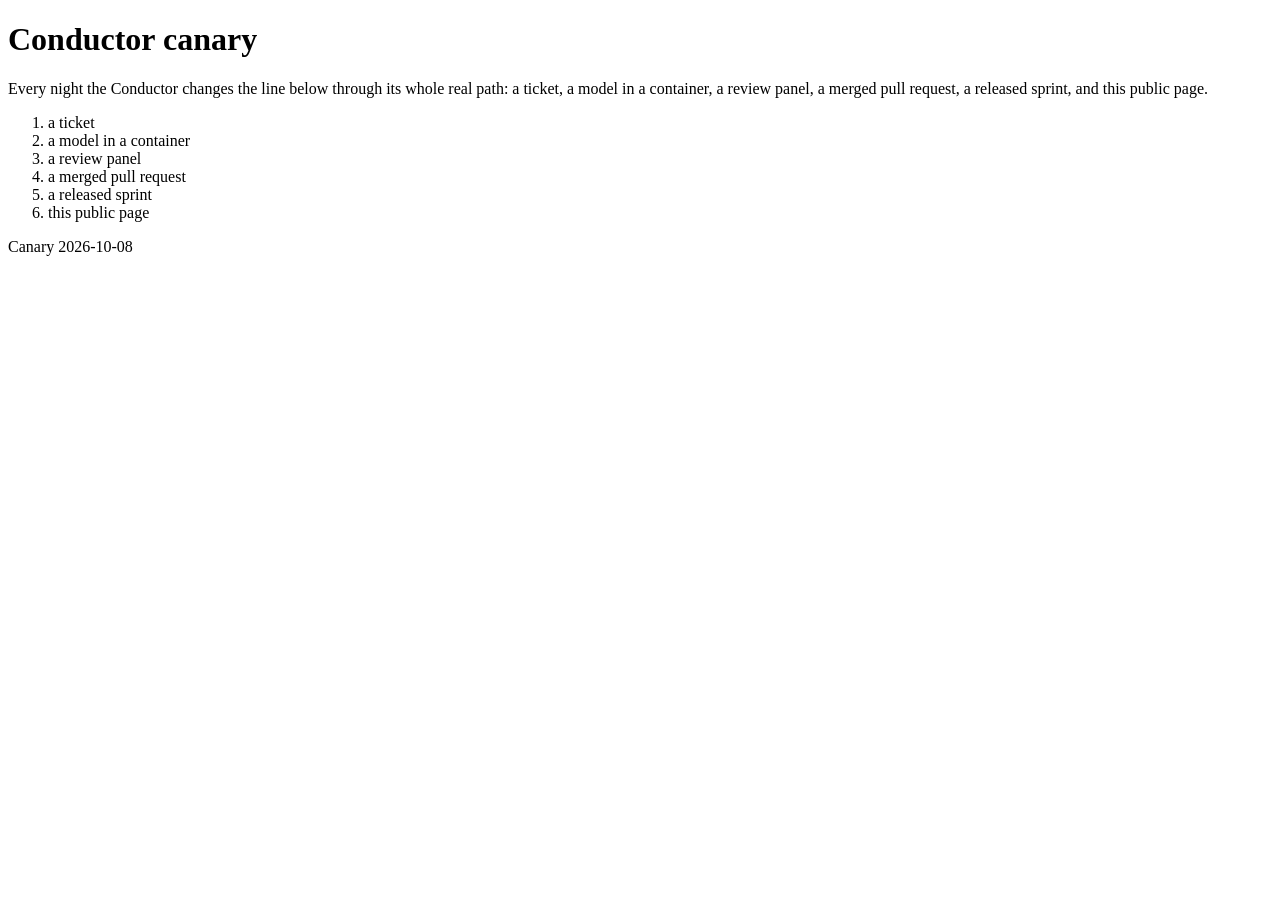
==== canary/index.html @ e997b4d2 "Publish canary 8215fea: 1 files of develop" ====
<!doctype html>
<meta charset="utf-8">
<title>Loading…</title>
<meta http-equiv="refresh" content="0; url=v/8215feadd925/">
<script>location.replace("v/8215feadd925/" + location.search + location.hash);</script>
<p><a href="v/8215feadd925/">Open the game</a></p>
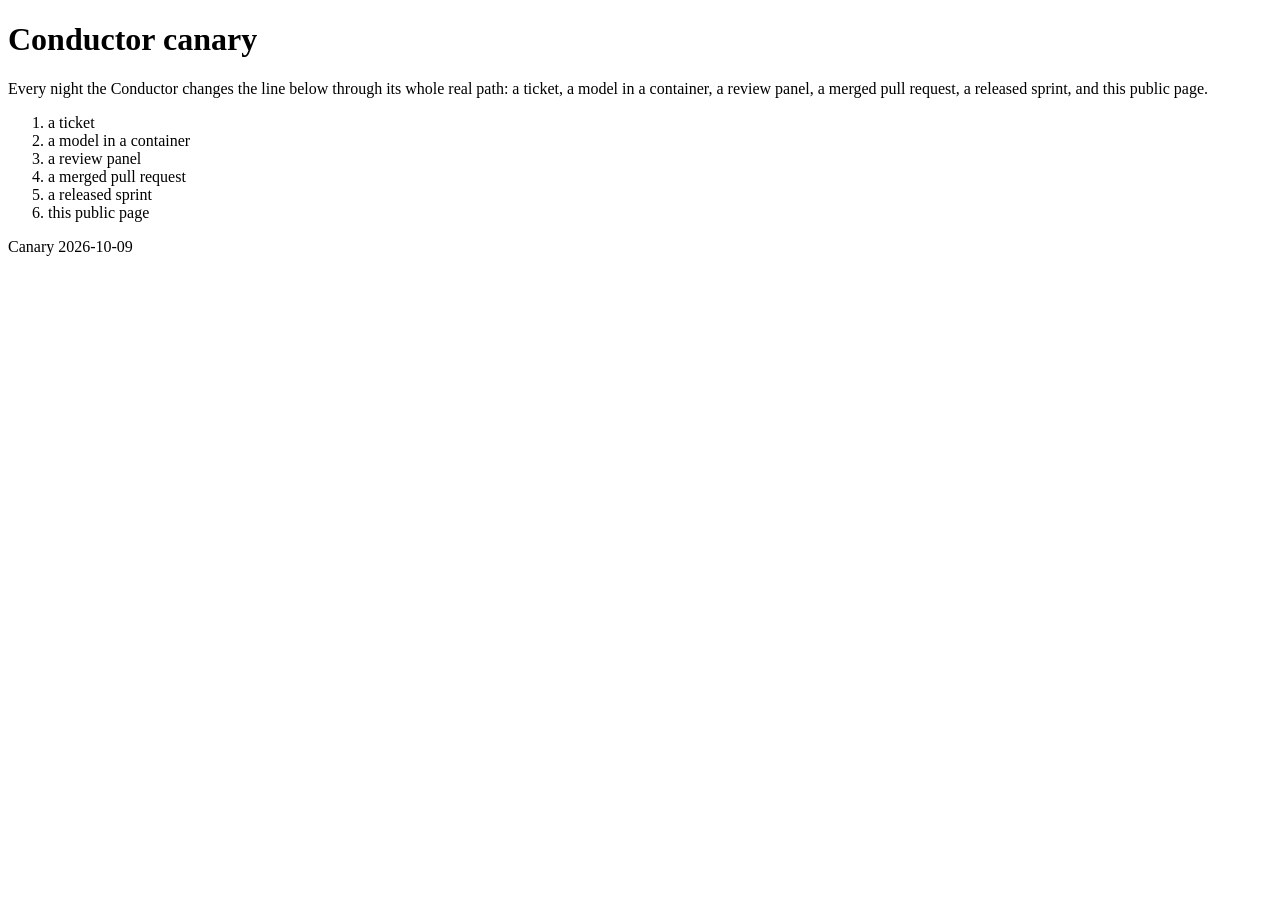
==== commit 0490c4eb: "Publish canary 8cbeab2: 1 files of develop" ====
--- a/canary/index.html
+++ b/canary/index.html
@@ -1,6 +1,6 @@
 <!doctype html>
 <meta charset="utf-8">
 <title>Loading…</title>
-<meta http-equiv="refresh" content="0; url=v/8215feadd925/">
-<script>location.replace("v/8215feadd925/" + location.search + location.hash);</script>
-<p><a href="v/8215feadd925/">Open the game</a></p>+<meta http-equiv="refresh" content="0; url=v/8cbeab207d77/">
+<script>location.replace("v/8cbeab207d77/" + location.search + location.hash);</script>
+<p><a href="v/8cbeab207d77/">Open the game</a></p>
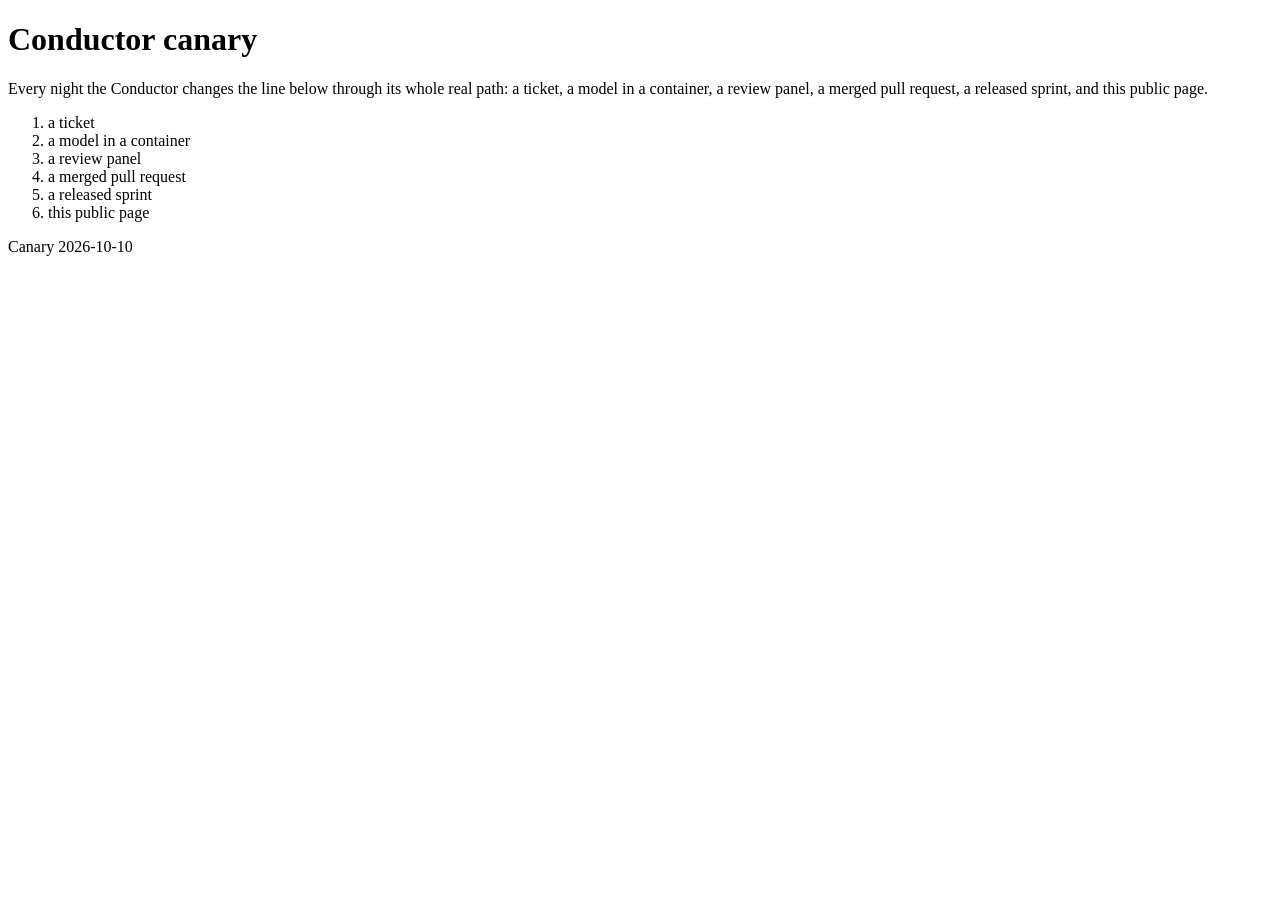
==== commit c21f44d9: "Publish canary 441b869: 1 files of develop" ====
--- a/canary/index.html
+++ b/canary/index.html
@@ -1,6 +1,6 @@
 <!doctype html>
 <meta charset="utf-8">
 <title>Loading…</title>
-<meta http-equiv="refresh" content="0; url=v/8cbeab207d77/">
-<script>location.replace("v/8cbeab207d77/" + location.search + location.hash);</script>
-<p><a href="v/8cbeab207d77/">Open the game</a></p>+<meta http-equiv="refresh" content="0; url=v/441b869cb22a/">
+<script>location.replace("v/441b869cb22a/" + location.search + location.hash);</script>
+<p><a href="v/441b869cb22a/">Open the game</a></p>
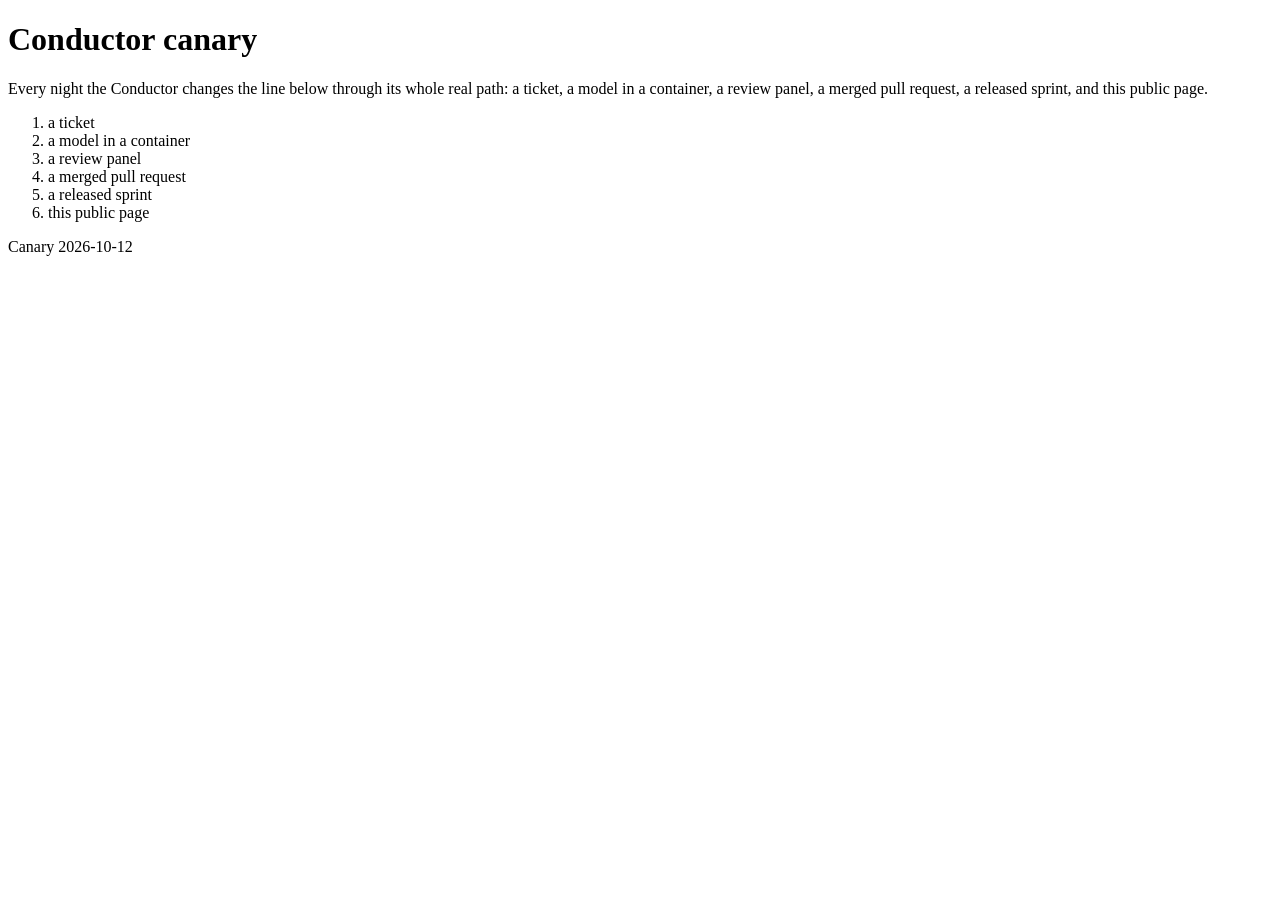
==== commit 859f168e: "Publish canary 0a0709c: 1 files of develop" ====
--- a/canary/index.html
+++ b/canary/index.html
@@ -1,6 +1,6 @@
 <!doctype html>
 <meta charset="utf-8">
 <title>Loading…</title>
-<meta http-equiv="refresh" content="0; url=v/441b869cb22a/">
-<script>location.replace("v/441b869cb22a/" + location.search + location.hash);</script>
-<p><a href="v/441b869cb22a/">Open the game</a></p>+<meta http-equiv="refresh" content="0; url=v/0a0709c2090a/">
+<script>location.replace("v/0a0709c2090a/" + location.search + location.hash);</script>
+<p><a href="v/0a0709c2090a/">Open the game</a></p>
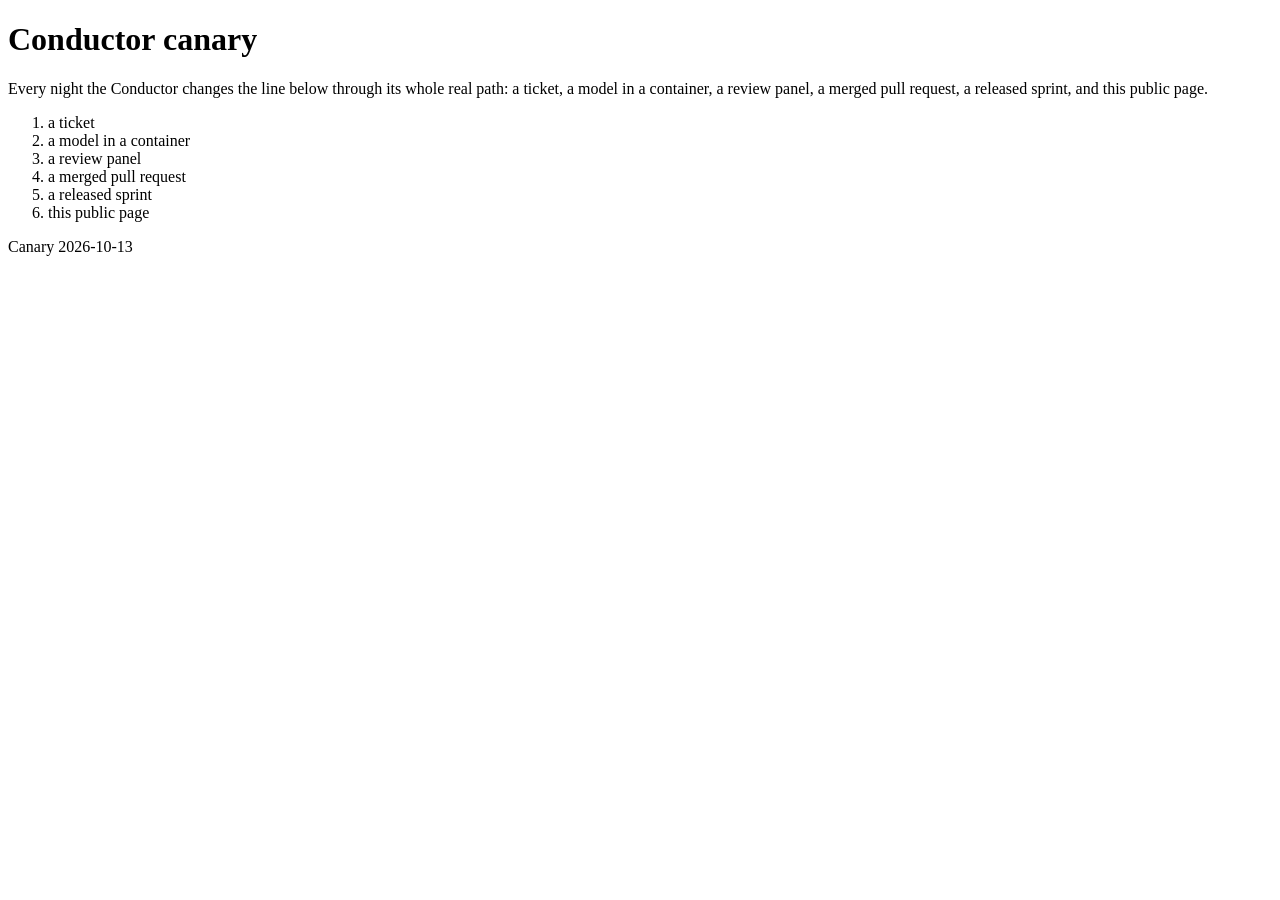
==== commit fdb13c3a: "Publish canary 84f4ed8: 1 files of develop" ====
--- a/canary/index.html
+++ b/canary/index.html
@@ -1,6 +1,6 @@
 <!doctype html>
 <meta charset="utf-8">
 <title>Loading…</title>
-<meta http-equiv="refresh" content="0; url=v/0a0709c2090a/">
-<script>location.replace("v/0a0709c2090a/" + location.search + location.hash);</script>
-<p><a href="v/0a0709c2090a/">Open the game</a></p>+<meta http-equiv="refresh" content="0; url=v/84f4ed8b08e5/">
+<script>location.replace("v/84f4ed8b08e5/" + location.search + location.hash);</script>
+<p><a href="v/84f4ed8b08e5/">Open the game</a></p>
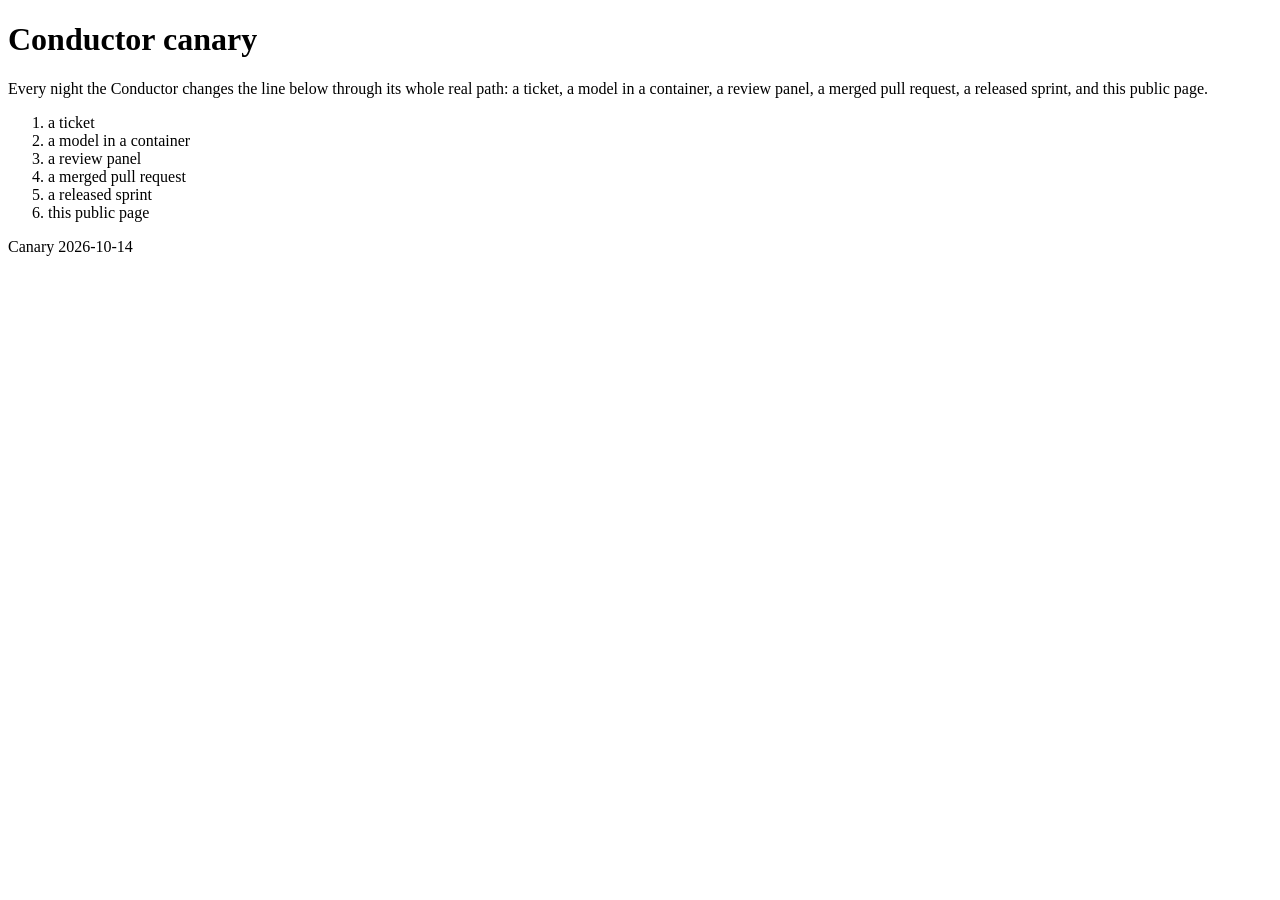
==== commit d46ca137: "Publish canary 8283b4f: 1 files of develop" ====
--- a/canary/index.html
+++ b/canary/index.html
@@ -1,6 +1,6 @@
 <!doctype html>
 <meta charset="utf-8">
 <title>Loading…</title>
-<meta http-equiv="refresh" content="0; url=v/84f4ed8b08e5/">
-<script>location.replace("v/84f4ed8b08e5/" + location.search + location.hash);</script>
-<p><a href="v/84f4ed8b08e5/">Open the game</a></p>+<meta http-equiv="refresh" content="0; url=v/8283b4f456d3/">
+<script>location.replace("v/8283b4f456d3/" + location.search + location.hash);</script>
+<p><a href="v/8283b4f456d3/">Open the game</a></p>
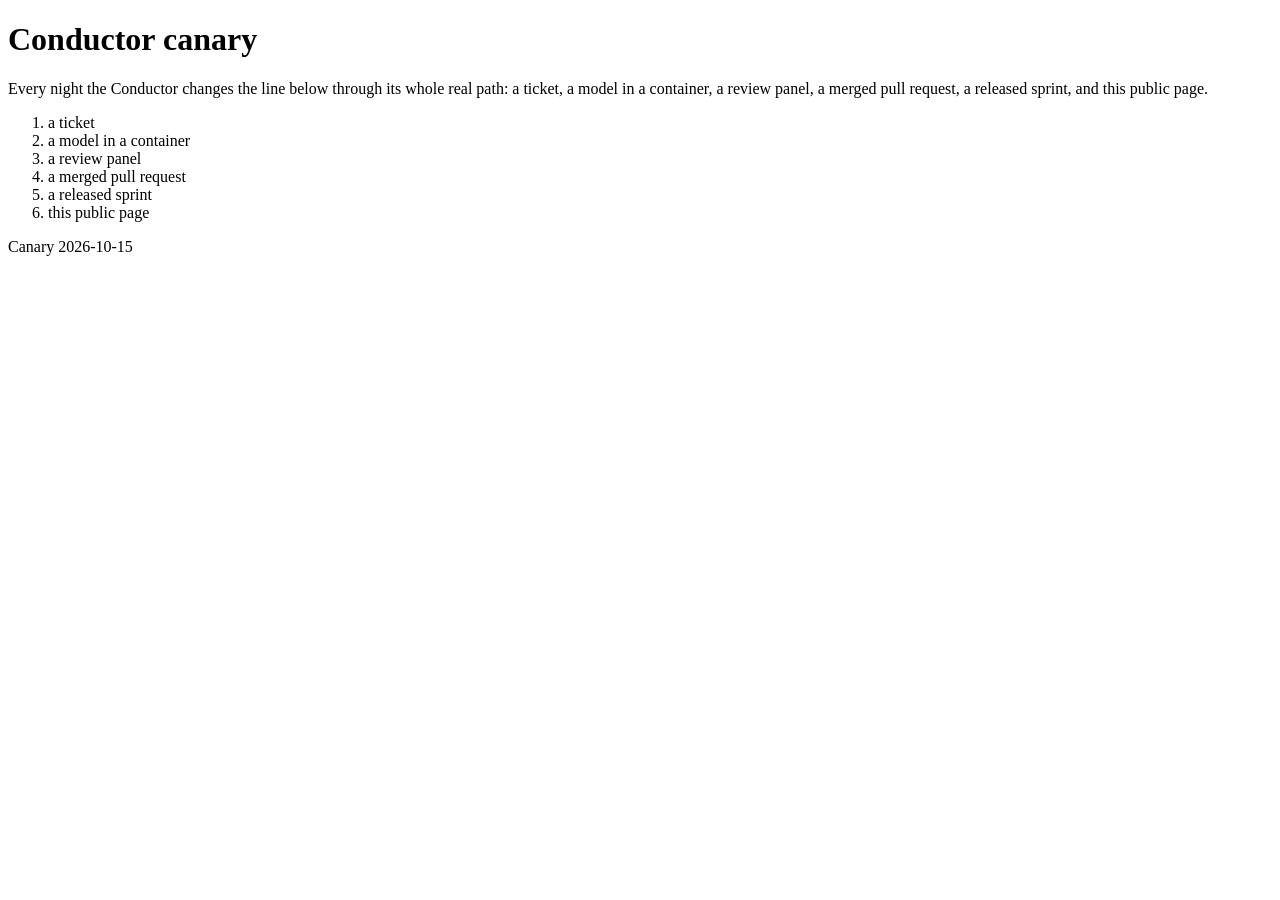
==== commit 2a0a027f: "Publish canary 39c38a8: 1 files of develop" ====
--- a/canary/index.html
+++ b/canary/index.html
@@ -1,6 +1,6 @@
 <!doctype html>
 <meta charset="utf-8">
 <title>Loading…</title>
-<meta http-equiv="refresh" content="0; url=v/8283b4f456d3/">
-<script>location.replace("v/8283b4f456d3/" + location.search + location.hash);</script>
-<p><a href="v/8283b4f456d3/">Open the game</a></p>+<meta http-equiv="refresh" content="0; url=v/39c38a8332e7/">
+<script>location.replace("v/39c38a8332e7/" + location.search + location.hash);</script>
+<p><a href="v/39c38a8332e7/">Open the game</a></p>
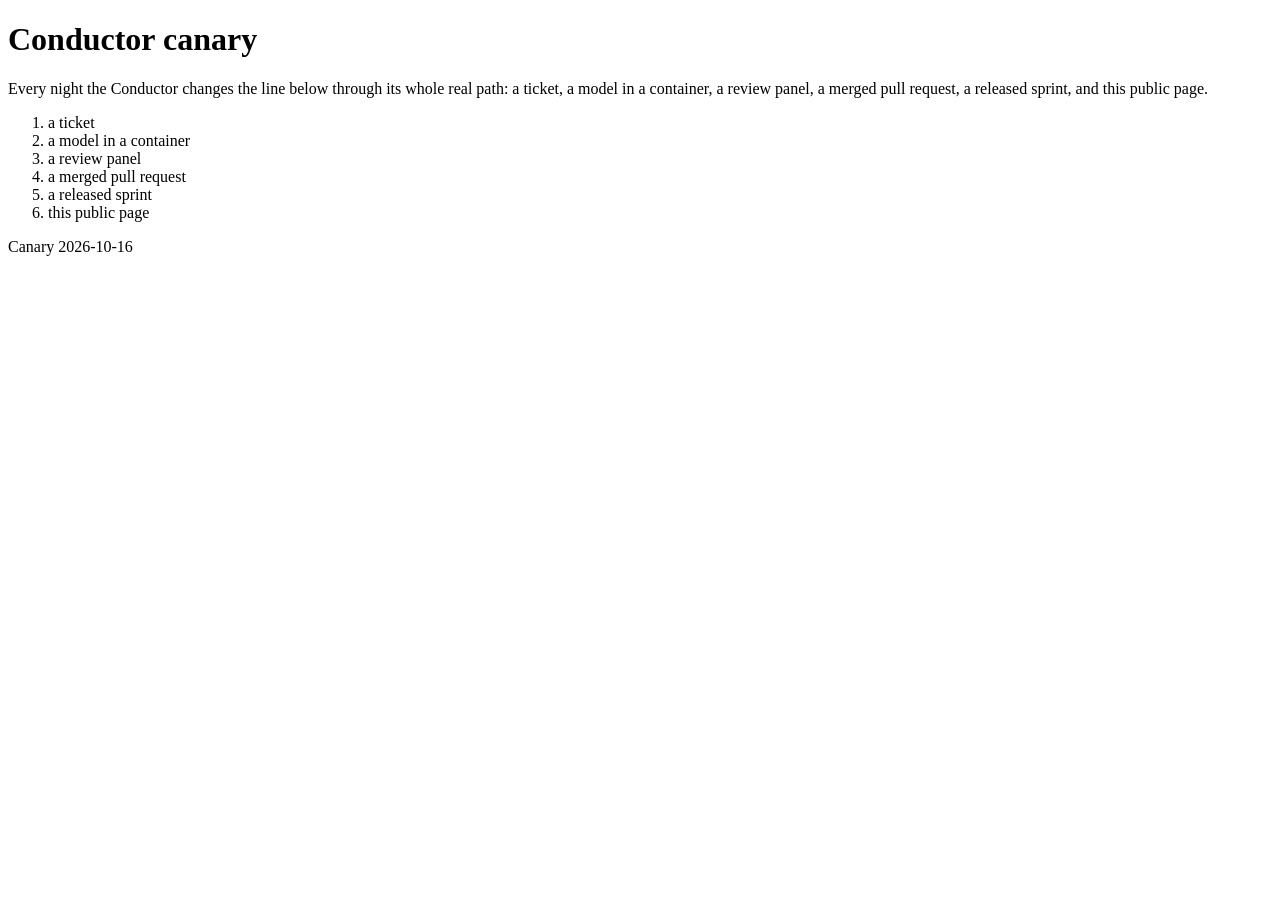
==== commit 3e454e66: "Publish canary 5b43ad9: 1 files of develop" ====
--- a/canary/index.html
+++ b/canary/index.html
@@ -1,6 +1,6 @@
 <!doctype html>
 <meta charset="utf-8">
 <title>Loading…</title>
-<meta http-equiv="refresh" content="0; url=v/39c38a8332e7/">
-<script>location.replace("v/39c38a8332e7/" + location.search + location.hash);</script>
-<p><a href="v/39c38a8332e7/">Open the game</a></p>+<meta http-equiv="refresh" content="0; url=v/5b43ad9bf86c/">
+<script>location.replace("v/5b43ad9bf86c/" + location.search + location.hash);</script>
+<p><a href="v/5b43ad9bf86c/">Open the game</a></p>
